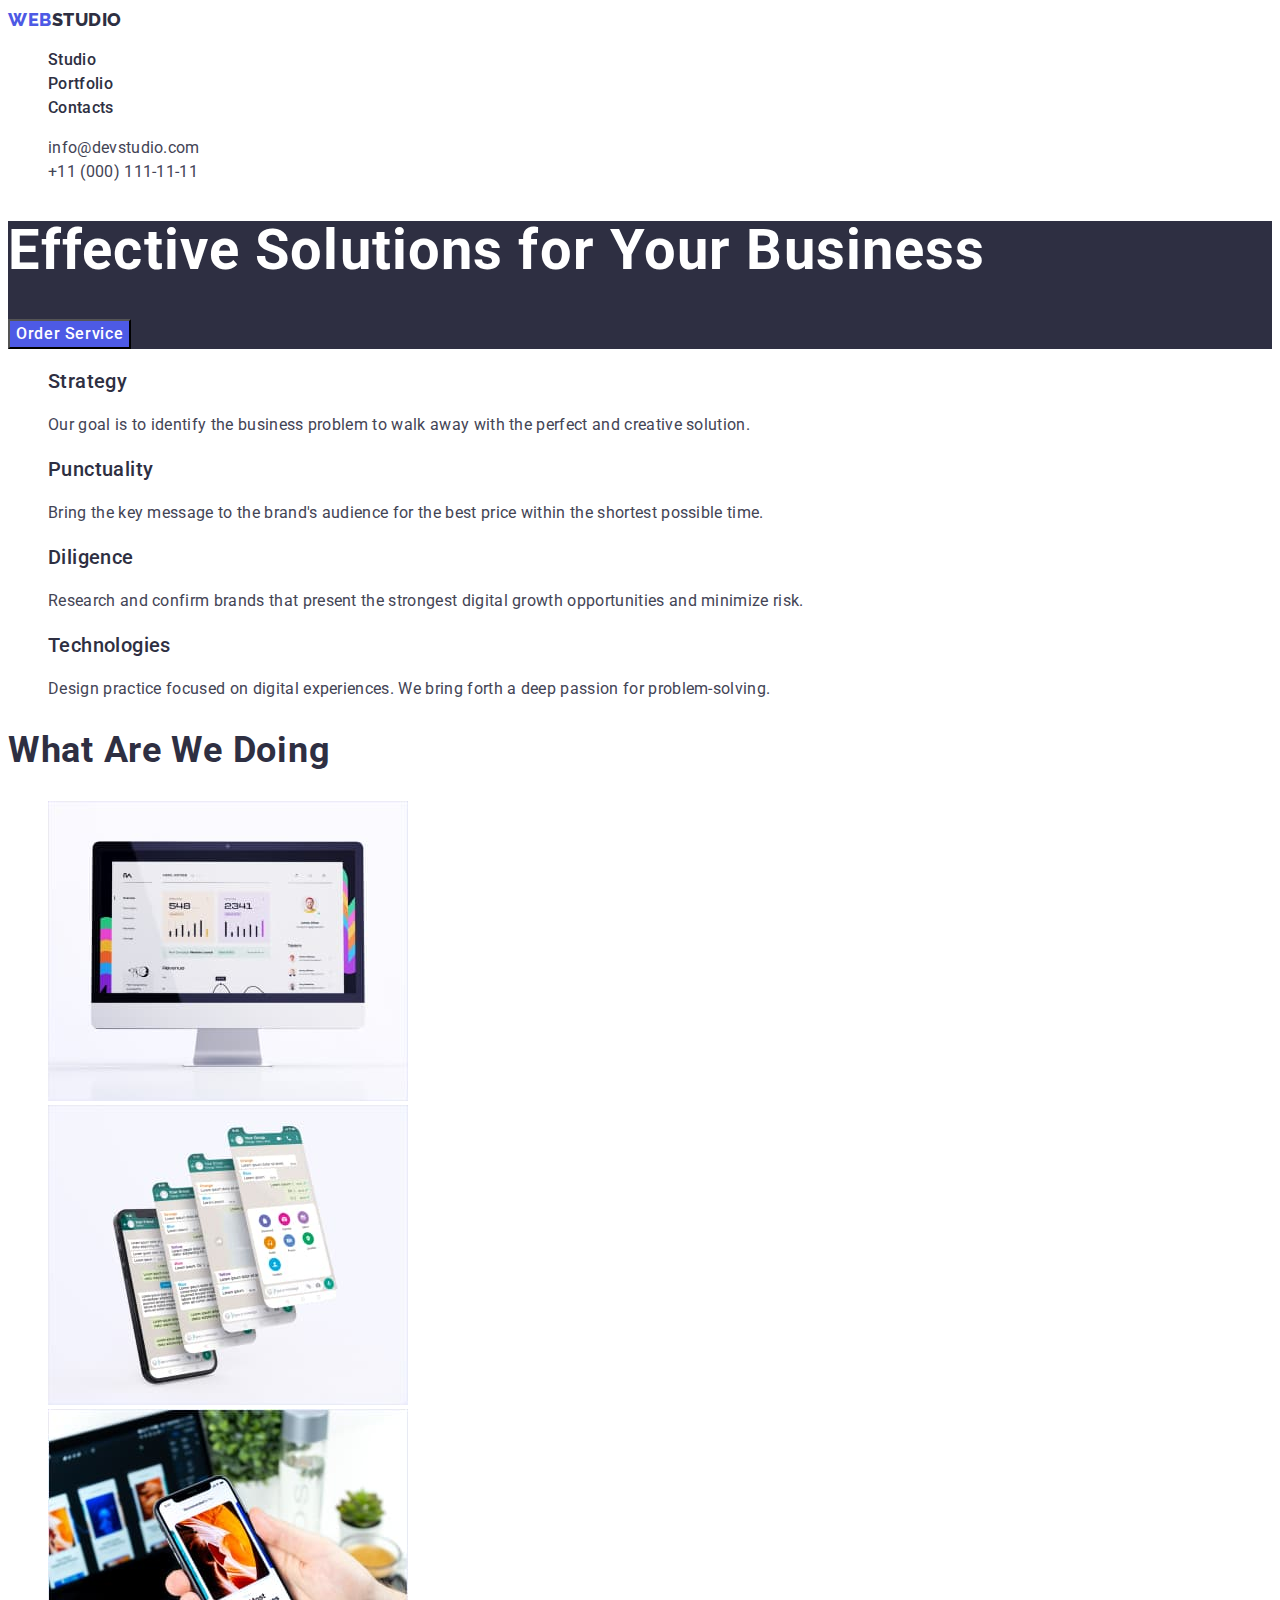
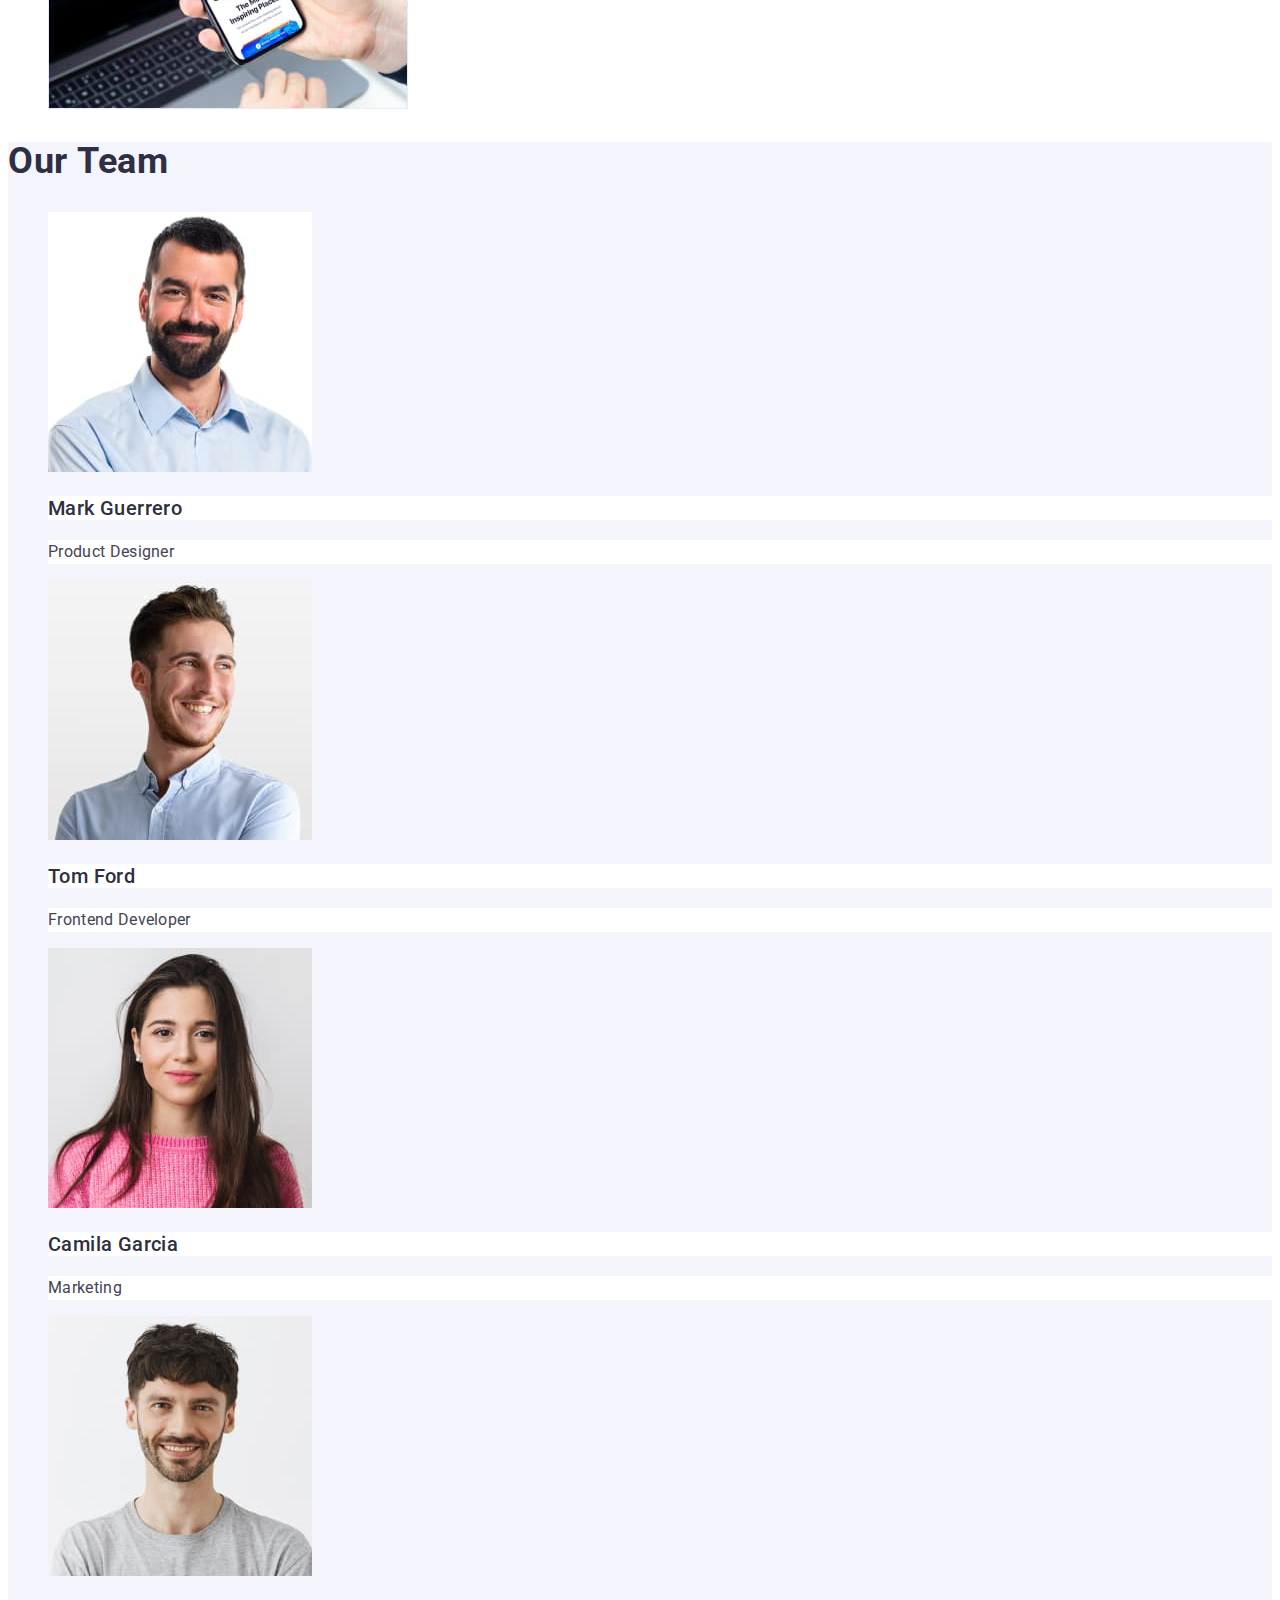
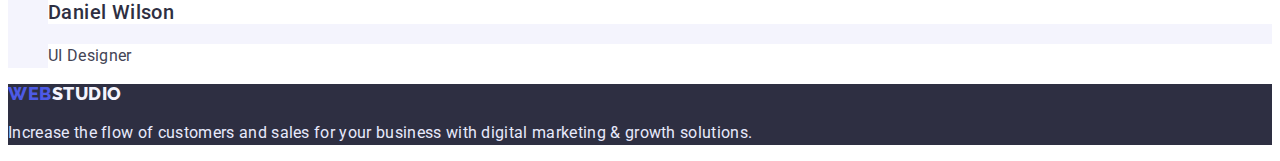
==== index.html @ d1af7e32 "copied-hw-02" ====
<!DOCTYPE html>
<html lang="en">
  <head>
    <meta charset="UTF-8" />
    <meta http-equiv="X-UA-Compatible" content="IE=edge" />
    <meta name="viewport" content="width=device-width, initial-scale=1.0" />
    <title>WebStudio</title>
    <link rel="preconnect" href="https://fonts.googleapis.com">
    <link rel="preconnect" href="https://fonts.gstatic.com" crossorigin>
    <link href="https://fonts.googleapis.com/css2?family=Raleway:wght@800&family=Roboto:wght@400;500;700;900&display=swap"
      rel="stylesheet">
    <link rel="stylesheet" href="./css/styles.css" />
  </head>
  <body>
    <header class="header">
      <nav class="header-navigation">
        <a href="./index.html" class="header-logo link"> 
          <span class="header-logo-first">Web</span>Studio
        </a>
        <ul class="header-list list">
          <li class="header-item "><a href="./index.html" class="header-link link">Studio</a></li>
          <li class="header-item "><a href="./portfolio.html" class="header-link link">Portfolio</a></li>
          <li class="header-item "><a href="" class="header-link link">Contacts</a></li>
        </ul>
      </nav>
      <address class="header-auth">
        <ul class="header-auth-list list">
          <li class="header-auth-item">
            <a href="mailto:info@devstudio.com" class="header-auth-mail link">info@devstudio.com</a>
          </li>
          <li>
            <a href="tel:+110001111111" class="header-auth-phone link">+11 (000) 111-11-11</a>
          </li>
        </ul>
      </address>
    </header>
    <main>
      <section class="hero">
        <h1 class="hero-title">Effective Solutions for Your Business</h1>
        <button type="button" class="hero-btn">Order Service</button>
      </section>
      <section class="benefits">
        <h2 class="benefits-title visually-hidden">Оur Features</h2>
        <ul class="benefits-list list">
          <li class="benefits-item">
            <h3 class="benefits-subtitle">Strategy</h3>
            <p class="benefits-text">
              Our goal is to identify the business problem to walk away with the
              perfect and creative solution.
            </p>
          </li>
          <li class="benefits-item">
            <h3 class="benefits-subtitle">Punctuality</h3>
            <p class="benefits-text">
              Bring the key message to the brand's audience for the best price
              within the shortest possible time.
            </p>
          </li>
          <li class="benefits-item">
            <h3 class="benefits-subtitle">Diligence</h3>
            <p class="benefits-text">
              Research and confirm brands that present the strongest digital
              growth opportunities and minimize risk.
            </p>
          </li>
          <li class="benefits-item">
            <h3 class="benefits-subtitle">Technologies</h3>
            <p class="benefits-text">
              Design practice focused on digital experiences. We bring forth a
              deep passion for problem-solving.
            </p>
          </li>
        </ul>
      </section>
      <section class="doings">
        <h2 class="doings-title">What are we doing</h2>
        <ul class="doings-list list">
          <li class="doings-item">
            <img
              src="./images/about_img1.jpg"
              alt="pc"
              width="360"
              height="300"
            />
          </li>
          <li class="doings-item">
            <img
              src="./images/about_img2.jpg"
              alt="phone and layers"
              width="360"
              height="300"
            />
          </li>
          <li class="doings-item">
            <img
              src="./images/about_img3.jpg"
              alt="phone in hand"
              width="360"
              height="300"
            />
          </li>
        </ul>
      </section>
      <section class="team">
        <h2 class="team-title">Our Team</h2>
        <ul class="team-list list">
          <li class="team-item">
            <img class="team-img" 
              src="./images/team_img1.jpg"
              alt="photo of a team member"
              width="264"
              height="260"
            />
            <h3 class="team-name">Mark Guerrero</h3>
            <p class="team-position">Product Designer</p>
          </li>
          <li class="team-item">
            <img class="team-img"
              src="./images/team_img2.jpg"
              alt="photo of a team member"
              width="264"
              height="260"
            />
            <h3 class="team-name">Tom Ford</h3>
            <p class="team-position">Frontend Developer</p>
          </li>
          <li class="team-item">
            <img class="team-img"
              src="./images/team_img3.jpg"
              alt="photo of a team member"
              width="264"
              height="260"
            />
            <h3 class="team-name">Camila Garcia</h3>
            <p class="team-position">Marketing</p>
          </li>
          <li class="team-item">
            <img class="team-img"
              src="./images/team_img4.jpg"
              alt="photo of a team member"
              width="264"
              height="260"
            />
            <h3 class="team-name">Daniel Wilson</h3>
            <p class="team-position">UI Designer</p>
          </li>
        </ul>
      </section>
    </main>
    <footer class="footer">
      <a href="./index.html" class="footer-logo link">
      <span class="footer-logo-first">Web</span>Studio
      </a>
      <p class="footer-text">
        Increase the flow of customers and sales for your business with digital
        marketing & growth solutions.
      </p>
    </footer>
  </body>
</html>
---- css/styles.css ----
body {
  font-family: "roboto", sans-serif;
  background-color: #ffffff;
}

:root {
  --main-text-color: #2e2f42;
  --second-text-color: #434455;
  --dominant-font-weight: 500;
}

.list {
  list-style: none;
}

.link {
  text-decoration: none;
}

.visually-hidden {
  position: absolute;
  white-space: nowrap;
  width: 1px;
  height: 1px;
  overflow: hidden;
  border: 0;
  padding: 0;
  clip: rect(0 0 0 0);
  clip-path: inset(50%);
  margin: -1px;
}

/*---------- HEADER ----------*/

.header {
}

.header-navigation {
}

.header-logo-first {
  font-family: "Raleway";
  font-weight: 800;
  font-size: 18px;
  line-height: 1.33;
  letter-spacing: 0.03em;
  text-transform: uppercase;
  color: #4d5ae5;
}

.header-logo {
  font-family: "Raleway";
  font-weight: 800;
  font-size: 18px;
  line-height: 1.33;
  letter-spacing: 0.03em;
  text-transform: uppercase;
  color: #2e2f42;
}

/* .header-list {}

.header-item {} */

.header-link {
  font-weight: var(--dominant-font-weight);
  line-height: 1.5;
  letter-spacing: 0.02em;
  color: var(--main-text-color);
}

.header-link:focus,
.header-link:hover {
  color: #404bbf;
}

/* .header-auth {}

.header-auth-list {} */

.header-auth-mail {
  font-style: normal;
  line-height: 1.5;
  letter-spacing: 0.02em;
  color: var(--second-text-color);
}

.header-auth-mail:hover,
.header-auth-mail:focus {
  color: #404bbf;
}

.header-auth-phone {
  font-style: normal;
  line-height: 1.5;
  letter-spacing: 0.02em;
  color: var(--second-text-color);
}

.header-auth-phone:hover,
.header-auth-phone:focus {
  color: #404bbf;
}

/*---------- HERO(STUDIO) ----------*/

.hero {
  background-color: #2e2f42;
}

.hero-title {
  font-size: 56px;
  line-height: 1.07;
  letter-spacing: 0.02em;
  color: #ffffff;
}

.hero-btn {
    font-family: 'Roboto';
    font-weight: var(--dominant-font-weight);
    font-size: 16px;
    line-height: 1.5;
    letter-spacing: 0.04em;
    cursor: pointer;
    color: #FFFFFF;
    background: #4D5AE5;
    
}

.hero-btn:focus,
.hero-btn:hover {
  background: #404BBF;
}

/*---------- BENEFITS(STUDIO) ----------*/

.benefits {
}

.benefits-title {
}

.benefits-list {
}

.benefits-item {
}

.benefits-subtitle {
  font-weight: var(--dominant-font-weight);
  font-size: 20px;
  line-height: 1.2;
  letter-spacing: 0.02em;
  color: var(--main-text-color);
}

.benefits-text {
  line-height: 1.5;
  letter-spacing: 0.02em;
  color: var(--second-text-color);
}

/*---------- DOINS(STUDIO) ----------*/

.doings {
}

.doings-title {
  font-size: 36px;
  line-height: 1.11;
  letter-spacing: 0.02em;
  text-transform: capitalize;
  color: var(--main-text-color);
}

/*---------- TEAM(STUDIO) ----------*/

.team {
  background-color: #f4f4fd;
}

.team-title {
  font-size: 36px;
  line-height: 1.11;
  letter-spacing: 0.02em;
  text-transform: capitalize;
  color: var(--main-text-color);
}

.team-list {
  /* background-color: #FFFFFF ; */
}

.team-item {
  /* background-color: #FFFFFF; */
}

.team-img {
}

.team-name {
  font-weight: var(--dominant-font-weight);
  font-size: 20px;
  line-height: 1.2;
  letter-spacing: 0.02em;
  background-color: #ffffff;
  color: var(--main-text-color);
}

.team-position {
  font-size: 16px;
  line-height: 1.5;
  letter-spacing: 0.02em;
  color: var(--second-text-color);
  background-color: #ffffff;
}

/*---------- FOOTER ----------*/

.footer {
  background-color: #2e2f42;
}

.footer-logo {
  font-family: "Raleway";
  font-style: normal;
  font-weight: 800;
  font-size: 18px;
  line-height: 1.16;
  letter-spacing: 0.03em;
  text-transform: uppercase;
  color: #f4f4fd;
}

.footer-logo-first {
  font-family: "Raleway";
  font-style: normal;
  font-weight: 800;
  font-size: 18px;
  line-height: 1.16;
  letter-spacing: 0.03em;
  text-transform: uppercase;
  color: #4d5ae5;
}

.footer-text {
  line-height: 1.5;
  letter-spacing: 0.02em;
  color: #e7e9fc;
}

/*---------- WORKS(PORTFOLIO) ----------*/

.works {
}

.works-title {
}

.works-heading {
}

.works-list {
}

.works-item {
}

.works-btn {
  font-family: inherit;
  font-weight: var(--dominant-font-weight);
  font-size: 16px;
  line-height: 1.5;
  letter-spacing: 0.04em;
  cursor: pointer;
  color: #4d5ae5;
  background: #F4F4FD
}

.works-btn:focus,
.works-btn:hover {
  color: #FFFFFF;
  background: #404BBF;
}

.works-subtitle {
}

.works-img-list {
}

.works-img-item {
}

.works-text {
  font-weight: var(--dominant-font-weight);
  font-size: 20px;
  line-height: 1.2;
  letter-spacing: 0.02em;
  color: var(--main-text-color);
}

.works-tagline {
  font-weight: 400;
  font-size: 16px;
  line-height: 1.5;
  letter-spacing: 0.02em;
  color: var(--second-text-color);
}
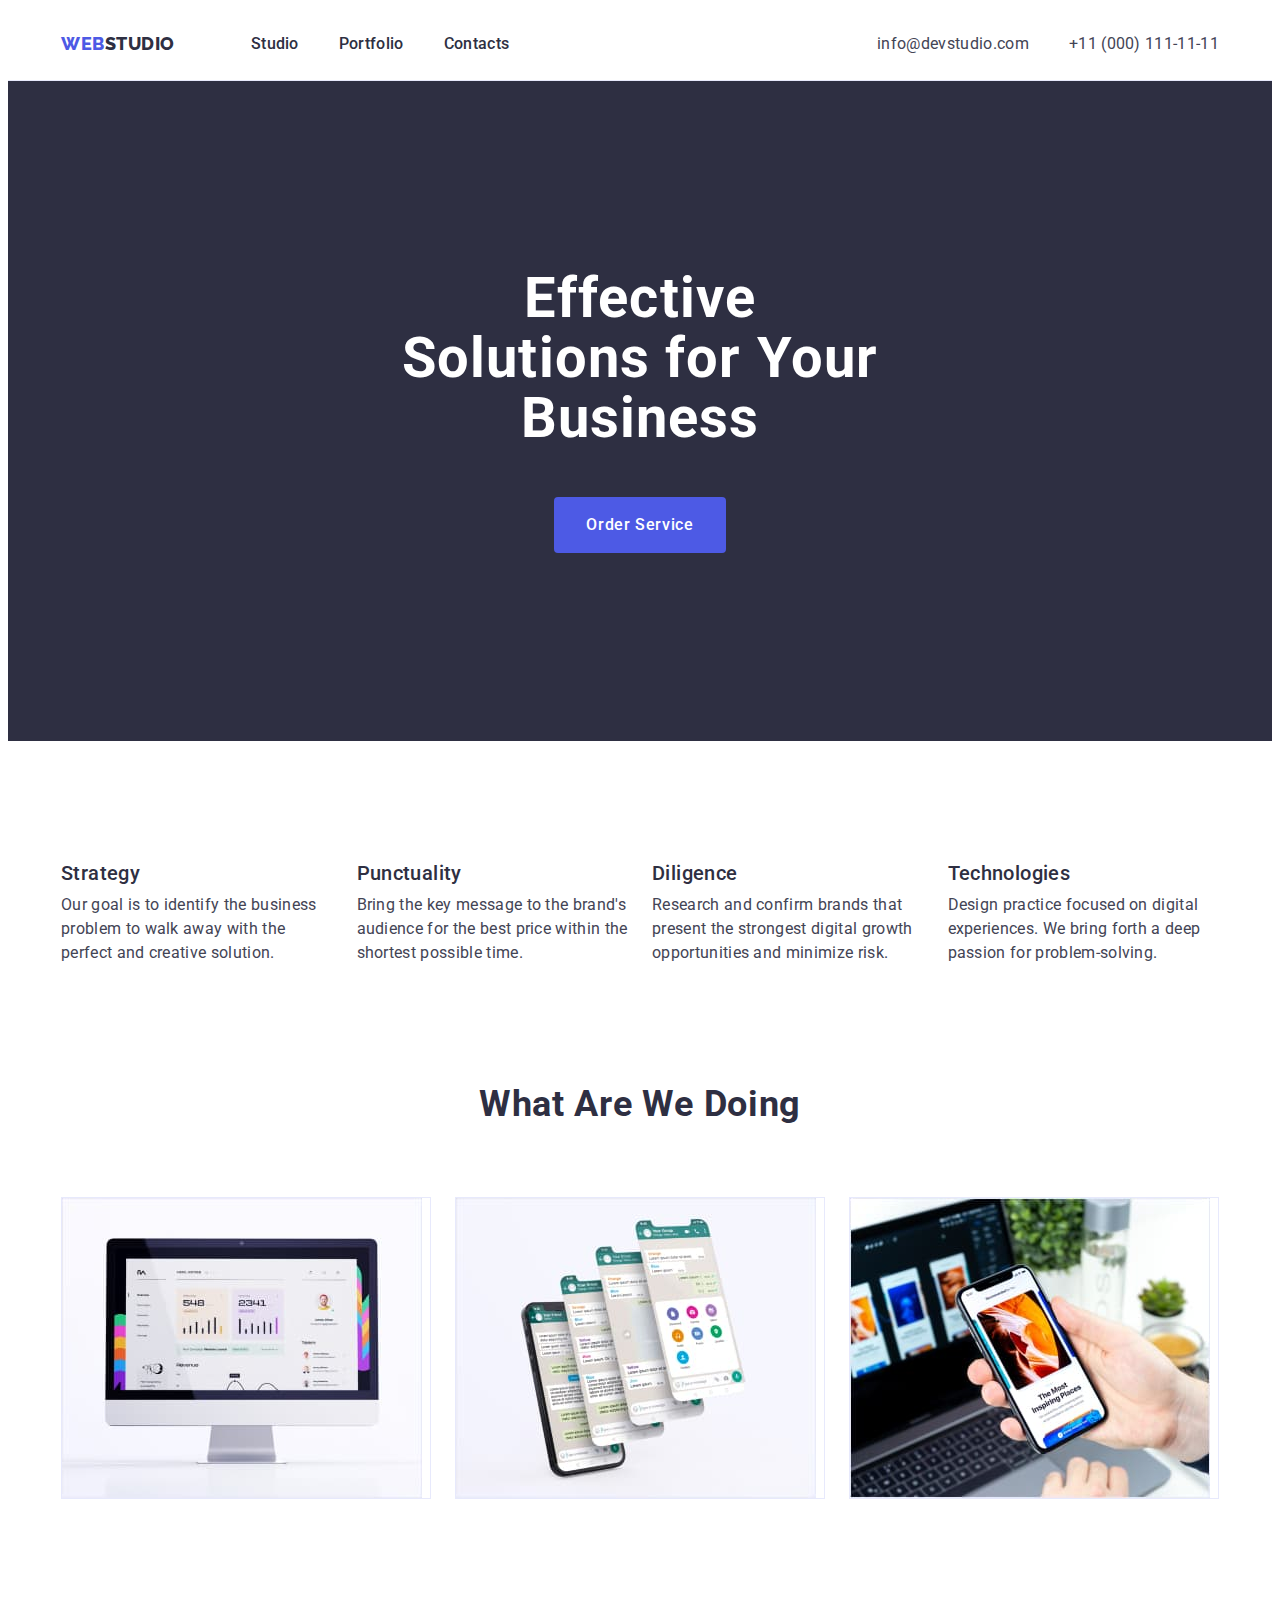
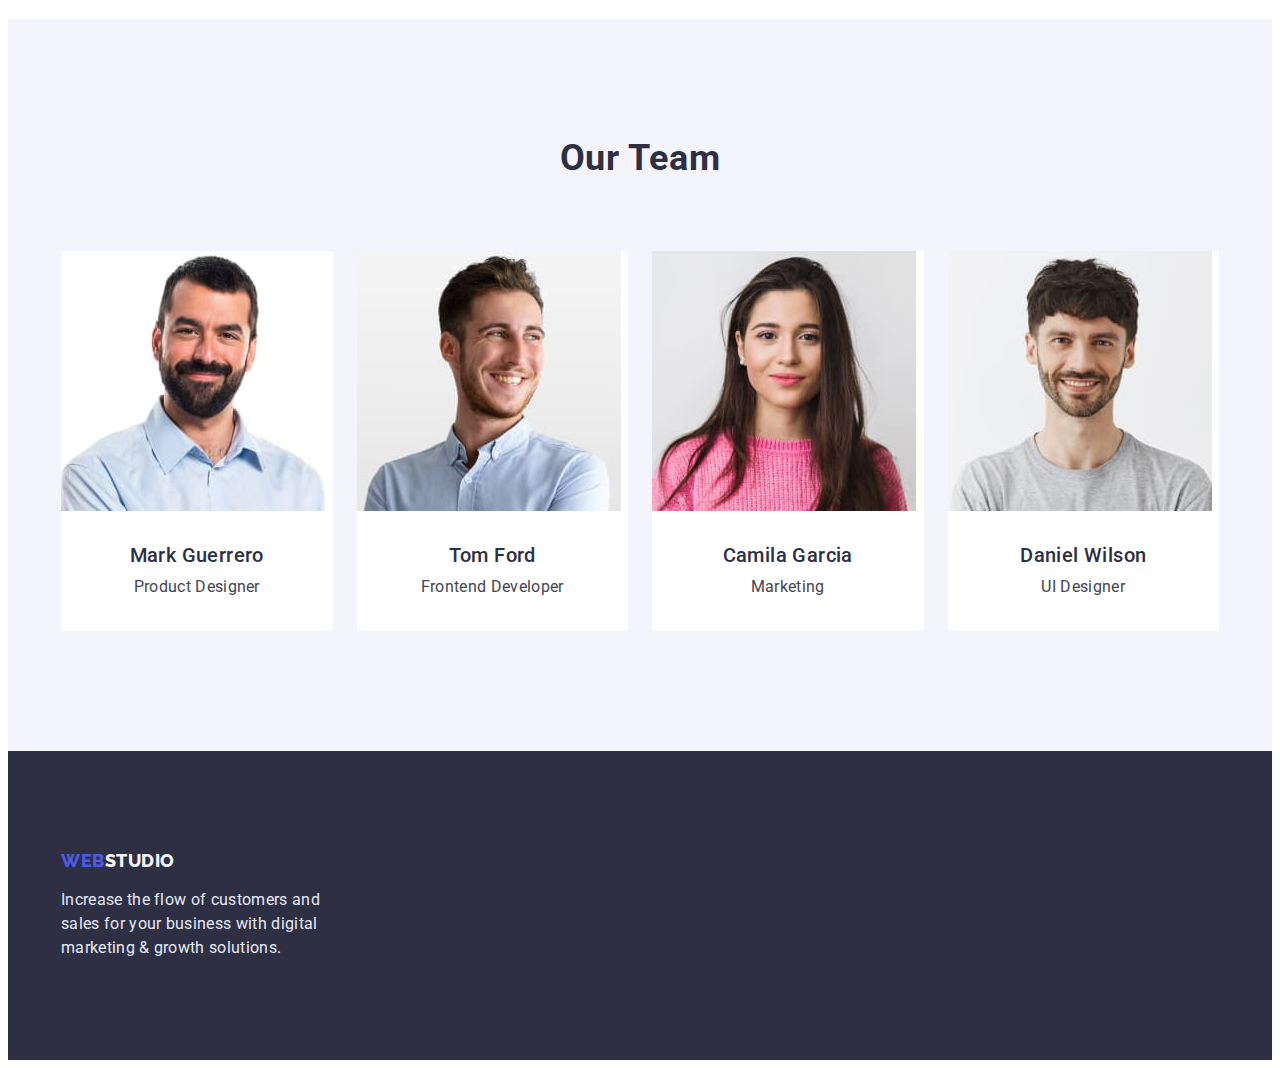
==== commit e994ca2f: "hw-03" ====
--- a/index.html
+++ b/index.html
@@ -9,152 +9,171 @@
     <link rel="preconnect" href="https://fonts.gstatic.com" crossorigin>
     <link href="https://fonts.googleapis.com/css2?family=Raleway:wght@800&family=Roboto:wght@400;500;700;900&display=swap"
       rel="stylesheet">
+    <link rel="stylesheet" href="https://cdnjs.cloudflare.com/ajax/libs/modern-normalize/1.1.0/modern-normalize.min.css"
+      integrity="sha512-wpPYUAdjBVSE4KJnH1VR1HeZfpl1ub8YT/NKx4PuQ5NmX2tKuGu6U/JRp5y+Y8XG2tV+wKQpNHVUX03MfMFn9Q=="
+      crossorigin="anonymous" referrerpolicy="no-referrer" />
     <link rel="stylesheet" href="./css/styles.css" />
   </head>
   <body>
     <header class="header">
-      <nav class="header-navigation">
-        <a href="./index.html" class="header-logo link"> 
-          <span class="header-logo-first">Web</span>Studio
-        </a>
-        <ul class="header-list list">
-          <li class="header-item "><a href="./index.html" class="header-link link">Studio</a></li>
-          <li class="header-item "><a href="./portfolio.html" class="header-link link">Portfolio</a></li>
-          <li class="header-item "><a href="" class="header-link link">Contacts</a></li>
-        </ul>
-      </nav>
-      <address class="header-auth">
-        <ul class="header-auth-list list">
-          <li class="header-auth-item">
-            <a href="mailto:info@devstudio.com" class="header-auth-mail link">info@devstudio.com</a>
-          </li>
-          <li>
-            <a href="tel:+110001111111" class="header-auth-phone link">+11 (000) 111-11-11</a>
-          </li>
-        </ul>
-      </address>
+      <div class="container header-container">
+        <nav class="header-navigation">
+          <a href="./index.html" class="header-logo link"> 
+            <span class="header-logo-first">Web</span>Studio
+          </a>
+          <ul class="header-list list">
+            <li class="header-item "><a href="./index.html" class="header-link link">Studio</a></li>
+            <li class="header-item "><a href="./portfolio.html" class="header-link link">Portfolio</a></li>
+            <li class="header-item "><a href="" class="header-link link">Contacts</a></li>
+          </ul>
+        </nav>
+        <address class="header-auth">
+          <ul class="header-auth-list list">
+            <li class="header-auth-item">
+              <a href="mailto:info@devstudio.com" class="header-auth-mail link">info@devstudio.com</a>
+            </li>
+            <li class="header-auth-item">
+              <a href="tel:+110001111111" class="header-auth-phone link">+11 (000) 111-11-11</a>
+            </li>
+          </ul>
+        </address>
+      </div>
     </header>
     <main>
       <section class="hero">
-        <h1 class="hero-title">Effective Solutions for Your Business</h1>
-        <button type="button" class="hero-btn">Order Service</button>
+          <div class="container hero-container">
+            <h1 class="hero-title">Effective Solutions for Your Business</h1>
+            <button type="button" class="hero-btn">Order Service</button>
+          </div>
       </section>
       <section class="benefits">
-        <h2 class="benefits-title visually-hidden">Оur Features</h2>
-        <ul class="benefits-list list">
-          <li class="benefits-item">
-            <h3 class="benefits-subtitle">Strategy</h3>
-            <p class="benefits-text">
-              Our goal is to identify the business problem to walk away with the
-              perfect and creative solution.
-            </p>
-          </li>
-          <li class="benefits-item">
-            <h3 class="benefits-subtitle">Punctuality</h3>
-            <p class="benefits-text">
-              Bring the key message to the brand's audience for the best price
-              within the shortest possible time.
-            </p>
-          </li>
-          <li class="benefits-item">
-            <h3 class="benefits-subtitle">Diligence</h3>
-            <p class="benefits-text">
-              Research and confirm brands that present the strongest digital
-              growth opportunities and minimize risk.
-            </p>
-          </li>
-          <li class="benefits-item">
-            <h3 class="benefits-subtitle">Technologies</h3>
-            <p class="benefits-text">
-              Design practice focused on digital experiences. We bring forth a
-              deep passion for problem-solving.
-            </p>
-          </li>
-        </ul>
+        <div class="container">
+          <h2 class="benefits-title visually-hidden">Оur Features</h2>
+          <ul class="benefits-list list">
+            <li class="benefits-item">
+              <h3 class="benefits-subtitle">Strategy</h3>
+              <p class="benefits-text">
+                Our goal is to identify the business problem to walk away with the
+                perfect and creative solution.
+              </p>
+            </li>
+            <li class="benefits-item">
+              <h3 class="benefits-subtitle">Punctuality</h3>
+              <p class="benefits-text">
+                Bring the key message to the brand's audience for the best price
+                within the shortest possible time.
+              </p>
+            </li>
+            <li class="benefits-item">
+              <h3 class="benefits-subtitle">Diligence</h3>
+              <p class="benefits-text">
+                Research and confirm brands that present the strongest digital
+                growth opportunities and minimize risk.
+              </p>
+            </li>
+            <li class="benefits-item">
+              <h3 class="benefits-subtitle">Technologies</h3>
+              <p class="benefits-text">
+                Design practice focused on digital experiences. We bring forth a
+                deep passion for problem-solving.
+              </p>
+            </li>
+          </ul>
+        </div>
       </section>
       <section class="doings">
-        <h2 class="doings-title">What are we doing</h2>
-        <ul class="doings-list list">
-          <li class="doings-item">
-            <img
-              src="./images/about_img1.jpg"
-              alt="pc"
-              width="360"
-              height="300"
-            />
-          </li>
-          <li class="doings-item">
-            <img
-              src="./images/about_img2.jpg"
-              alt="phone and layers"
-              width="360"
-              height="300"
-            />
-          </li>
-          <li class="doings-item">
-            <img
-              src="./images/about_img3.jpg"
-              alt="phone in hand"
-              width="360"
-              height="300"
-            />
-          </li>
-        </ul>
+        <div class="container">
+          <h2 class="doings-title">What are we doing</h2>
+          <ul class="doings-list list">
+            <li class="doings-item">
+              <img
+                src="./images/about_img1.jpg"
+                alt="pc"
+                width="360"
+                height="300"
+              />
+            </li>
+            <li class="doings-item">
+              <img
+                src="./images/about_img2.jpg"
+                alt="phone and layers"
+                width="360"
+                height="300"
+              />
+            </li>
+            <li class="doings-item">
+              <img
+                src="./images/about_img3.jpg"
+                alt="phone in hand"
+                width="360"
+                height="300"
+              />
+            </li>
+          </ul>
+        </div>
       </section>
       <section class="team">
-        <h2 class="team-title">Our Team</h2>
-        <ul class="team-list list">
-          <li class="team-item">
-            <img class="team-img" 
-              src="./images/team_img1.jpg"
-              alt="photo of a team member"
-              width="264"
-              height="260"
-            />
-            <h3 class="team-name">Mark Guerrero</h3>
-            <p class="team-position">Product Designer</p>
-          </li>
-          <li class="team-item">
-            <img class="team-img"
-              src="./images/team_img2.jpg"
-              alt="photo of a team member"
-              width="264"
-              height="260"
-            />
-            <h3 class="team-name">Tom Ford</h3>
-            <p class="team-position">Frontend Developer</p>
-          </li>
-          <li class="team-item">
-            <img class="team-img"
-              src="./images/team_img3.jpg"
-              alt="photo of a team member"
-              width="264"
-              height="260"
-            />
-            <h3 class="team-name">Camila Garcia</h3>
-            <p class="team-position">Marketing</p>
-          </li>
-          <li class="team-item">
-            <img class="team-img"
-              src="./images/team_img4.jpg"
-              alt="photo of a team member"
-              width="264"
-              height="260"
-            />
-            <h3 class="team-name">Daniel Wilson</h3>
-            <p class="team-position">UI Designer</p>
-          </li>
-        </ul>
+        <div class="container">
+          <h2 class="team-title">Our Team</h2>
+          <ul class="team-list list">
+            <li class="team-item">
+              <img class="team-img" 
+                src="./images/team_img1.jpg"
+                alt="photo of a team member"
+                
+              />
+              <div class="team-name-container">
+                <h3 class="team-name">Mark Guerrero</h3>
+                <p class="team-position">Product Designer</p>
+              </div>
+            </li>
+            <li class="team-item">
+              <img class="team-img"
+                src="./images/team_img2.jpg"
+                alt="photo of a team member"
+                
+              />
+              <div class="team-name-container">
+                <h3 class="team-name">Tom Ford</h3>
+                <p class="team-position">Frontend Developer</p>
+              </div>
+            </li>
+            <li class="team-item">
+              <img class="team-img"
+                src="./images/team_img3.jpg"
+                alt="photo of a team member"
+                
+              />
+              <div class="team-name-container">
+                <h3 class="team-name">Camila Garcia</h3>
+                <p class="team-position">Marketing</p>
+              </div>
+            </li>
+            <li class="team-item">
+              <img class="team-img"
+                src="./images/team_img4.jpg"
+                alt="photo of a team member"
+                
+              />
+              <div class="team-name-container">
+                <h3 class="team-name">Daniel Wilson</h3>
+                <p class="team-position">UI Designer</p>
+              </div>
+            </li>
+          </ul>
+        </div>
       </section>
     </main>
     <footer class="footer">
-      <a href="./index.html" class="footer-logo link">
-      <span class="footer-logo-first">Web</span>Studio
-      </a>
-      <p class="footer-text">
-        Increase the flow of customers and sales for your business with digital
-        marketing & growth solutions.
-      </p>
+      <div class="container footer-container">
+        <a href="./index.html" class="footer-logo link">
+        <span class="footer-logo-first">Web</span>Studio
+        </a>
+        <p class="footer-text">
+          Increase the flow of customers and sales for your business with digital
+          marketing & growth solutions.
+        </p>
+      </div>
     </footer>
   </body>
 </html>
--- a/css/styles.css
+++ b/css/styles.css
@@ -1,6 +1,21 @@
 body {
   font-family: "roboto", sans-serif;
   background-color: #ffffff;
+}
+
+h1, h2, h3, h4, h5, h6, p {
+  margin: 0;
+}
+
+ul {
+  margin: 0;
+  padding-left: 0;
+}
+
+img {
+  display: block;
+  max-width: 100%;
+  height: auto;
 }
 
 :root {
@@ -15,6 +30,15 @@
 
 .link {
   text-decoration: none;
+}
+
+.container {
+  width: 1158px;
+  padding-left: 15px;
+  padding-right: 15px;
+  margin-left: auto;
+  margin-right: auto;
+  outline: 2px;
 }
 
 .visually-hidden {
@@ -33,9 +57,16 @@
 /*---------- HEADER ----------*/
 
 .header {
+  border-bottom: 1px solid #E7E9FC;
+}
+
+.header-container{
+  display: flex;
 }
 
 .header-navigation {
+  display: flex;
+  align-items: center;
 }
 
 .header-logo-first {
@@ -46,6 +77,8 @@
   letter-spacing: 0.03em;
   text-transform: uppercase;
   color: #4d5ae5;
+  padding-top: 24px;
+  padding-bottom: 24px;
 }
 
 .header-logo {
@@ -56,17 +89,25 @@
   letter-spacing: 0.03em;
   text-transform: uppercase;
   color: #2e2f42;
-}
-
-/* .header-list {}
-
-.header-item {} */
+  padding-top: 24px;
+  padding-bottom: 24px;
+  margin-right: 76px;
+}
+
+.header-list {
+  display: flex;
+  gap: 40px;
+}
+
+/* .header-item {}  */
 
 .header-link {
   font-weight: var(--dominant-font-weight);
   line-height: 1.5;
   letter-spacing: 0.02em;
   color: var(--main-text-color);
+  padding-top: 24px;
+  padding-bottom: 24px;
 }
 
 .header-link:focus,
@@ -74,9 +115,19 @@
   color: #404bbf;
 }
 
-/* .header-auth {}
-
-.header-auth-list {} */
+.header-auth {
+  margin-left: auto;
+}
+
+.header-auth-list {
+  display: flex;
+  gap: 40px;
+}
+
+.header-auth-item {
+  padding-top: 24px;
+  padding-bottom: 24px;
+}
 
 .header-auth-mail {
   font-style: normal;
@@ -107,13 +158,23 @@
 .hero {
   background-color: #2e2f42;
 }
+  
+.hero-container {
+  padding-top: 188px;
+  padding-bottom: 188px;
+}
 
 .hero-title {
   font-size: 56px;
   line-height: 1.07;
   letter-spacing: 0.02em;
   color: #ffffff;
-}
+  padding-bottom: 48px;
+  max-width: 494px;
+  margin: 0 auto ;
+  text-align: center;
+}
+
 
 .hero-btn {
     font-family: 'Roboto';
@@ -124,8 +185,14 @@
     cursor: pointer;
     color: #FFFFFF;
     background: #4D5AE5;
-    
-}
+    border: 0;
+    border-radius: 4px;
+    padding: 16px 32px 16px 32px;
+    min-width: 169px;
+    display: block;
+    margin: 0 auto;
+  }
+
 
 .hero-btn:focus,
 .hero-btn:hover {
@@ -135,15 +202,20 @@
 /*---------- BENEFITS(STUDIO) ----------*/
 
 .benefits {
+  padding-top: 120px;
+  padding-bottom: 120px;
 }
 
 .benefits-title {
 }
 
 .benefits-list {
+  display: flex;
+  gap: 24px;
 }
 
 .benefits-item {
+  width: calc((100% - 24px) / 4);
 }
 
 .benefits-subtitle {
@@ -152,6 +224,8 @@
   line-height: 1.2;
   letter-spacing: 0.02em;
   color: var(--main-text-color);
+  margin-bottom: 8px;
+  width: calc((100% - 24px) / 4);
 }
 
 .benefits-text {
@@ -160,10 +234,12 @@
   color: var(--second-text-color);
 }
 
-/*---------- DOINS(STUDIO) ----------*/
+/*---------- DOINGS(STUDIO) ----------*/
 
 .doings {
-}
+  padding-bottom: 120px;
+}
+
 
 .doings-title {
   font-size: 36px;
@@ -171,12 +247,27 @@
   letter-spacing: 0.02em;
   text-transform: capitalize;
   color: var(--main-text-color);
+  padding-bottom: 72px;
+  text-align: center;
+}
+
+.doings-list {
+  display: flex;
+  gap: 24px;
+  flex-shrink: 0;
+}
+
+.doings-item {
+  border: 1px solid #E7E9FC;
+  width: calc((100% - 48px) / 3);
 }
 
 /*---------- TEAM(STUDIO) ----------*/
 
 .team {
   background-color: #f4f4fd;
+  padding-top: 120px;
+  padding-bottom: 120px;
 }
 
 .team-title {
@@ -185,17 +276,28 @@
   letter-spacing: 0.02em;
   text-transform: capitalize;
   color: var(--main-text-color);
+  margin-bottom: 72px;
+  text-align: center;
 }
 
 .team-list {
-  /* background-color: #FFFFFF ; */
+  display: flex;
+  gap: 24px;
+  flex-shrink: 0;
 }
 
 .team-item {
-  /* background-color: #FFFFFF; */
+  background-color: #FFFFFF;
+  width: calc((100% - 72px) / 4);
+  border-radius: 0px 0px 4px 4px;
 }
 
 .team-img {
+  
+}
+
+.team-name-container {
+  padding: 32px 16px;
 }
 
 .team-name {
@@ -205,6 +307,8 @@
   letter-spacing: 0.02em;
   background-color: #ffffff;
   color: var(--main-text-color);
+  text-align: center;
+  margin-bottom: 8px;
 }
 
 .team-position {
@@ -213,12 +317,18 @@
   letter-spacing: 0.02em;
   color: var(--second-text-color);
   background-color: #ffffff;
+  text-align: center;
 }
 
 /*---------- FOOTER ----------*/
 
 .footer {
   background-color: #2e2f42;
+}
+
+.footer-container {
+  padding-top: 100px;
+  padding-bottom: 100px;
 }
 
 .footer-logo {
@@ -244,14 +354,18 @@
 }
 
 .footer-text {
+  max-width: 264px;
   line-height: 1.5;
   letter-spacing: 0.02em;
   color: #e7e9fc;
+  padding-top: 16px;
+  
 }
 
 /*---------- WORKS(PORTFOLIO) ----------*/
 
 .works {
+  margin-bottom: 120px;
 }
 
 .works-title {
@@ -261,6 +375,11 @@
 }
 
 .works-list {
+  display: flex;
+  justify-content: center;
+  gap: 24px;
+  padding-top: 96px;
+  padding-bottom: 72px;
 }
 
 .works-item {
@@ -274,7 +393,9 @@
   letter-spacing: 0.04em;
   cursor: pointer;
   color: #4d5ae5;
-  background: #F4F4FD
+  background: #F4F4FD;
+  border: 1px solid #E7E9FC;
+  border-radius: 4px;
 }
 
 .works-btn:focus,
@@ -286,10 +407,33 @@
 .works-subtitle {
 }
 
+.works-container {
+      width: 1158px;
+      padding-left: 15px;
+      padding-right: 15px;
+      margin-left: auto;
+      margin-right: auto;
+      outline: 2px ;
+    }
+
 .works-img-list {
+  display: flex;
+  flex-wrap: wrap;
+  column-gap: 24px;
+  row-gap: 48px;
+  justify-content: center;
 }
 
 .works-img-item {
+  width: calc((100% - 48px) / 3);
+}
+
+.cards-container {
+  max-width: 360px;
+  padding-top: 32px;
+  padding-bottom: 32px;
+  border: 1px solid #E7E9FC;
+  border-top: transparent; 
 }
 
 .works-text {
@@ -298,6 +442,8 @@
   line-height: 1.2;
   letter-spacing: 0.02em;
   color: var(--main-text-color);
+  padding-left: 16px;
+  
 }
 
 .works-tagline {
@@ -306,4 +452,5 @@
   line-height: 1.5;
   letter-spacing: 0.02em;
   color: var(--second-text-color);
-}
+  padding-left: 16px;
+}
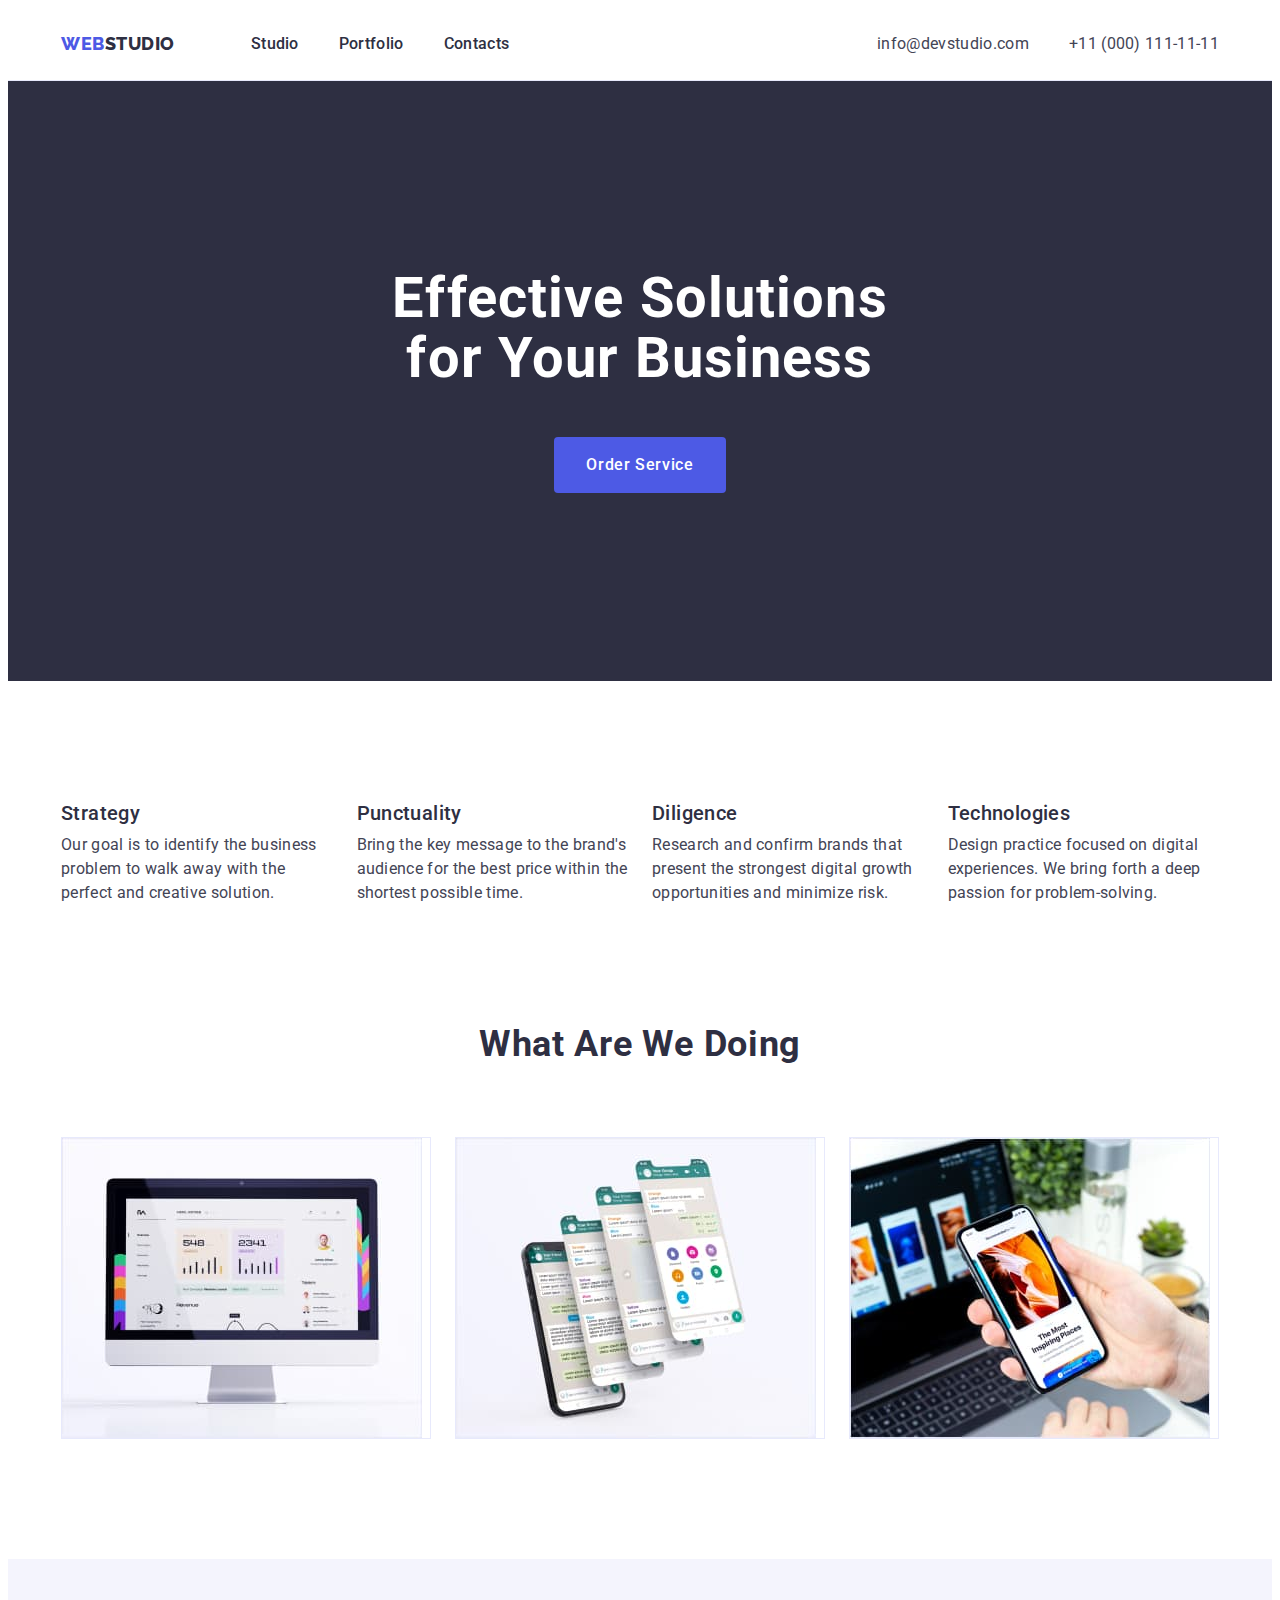
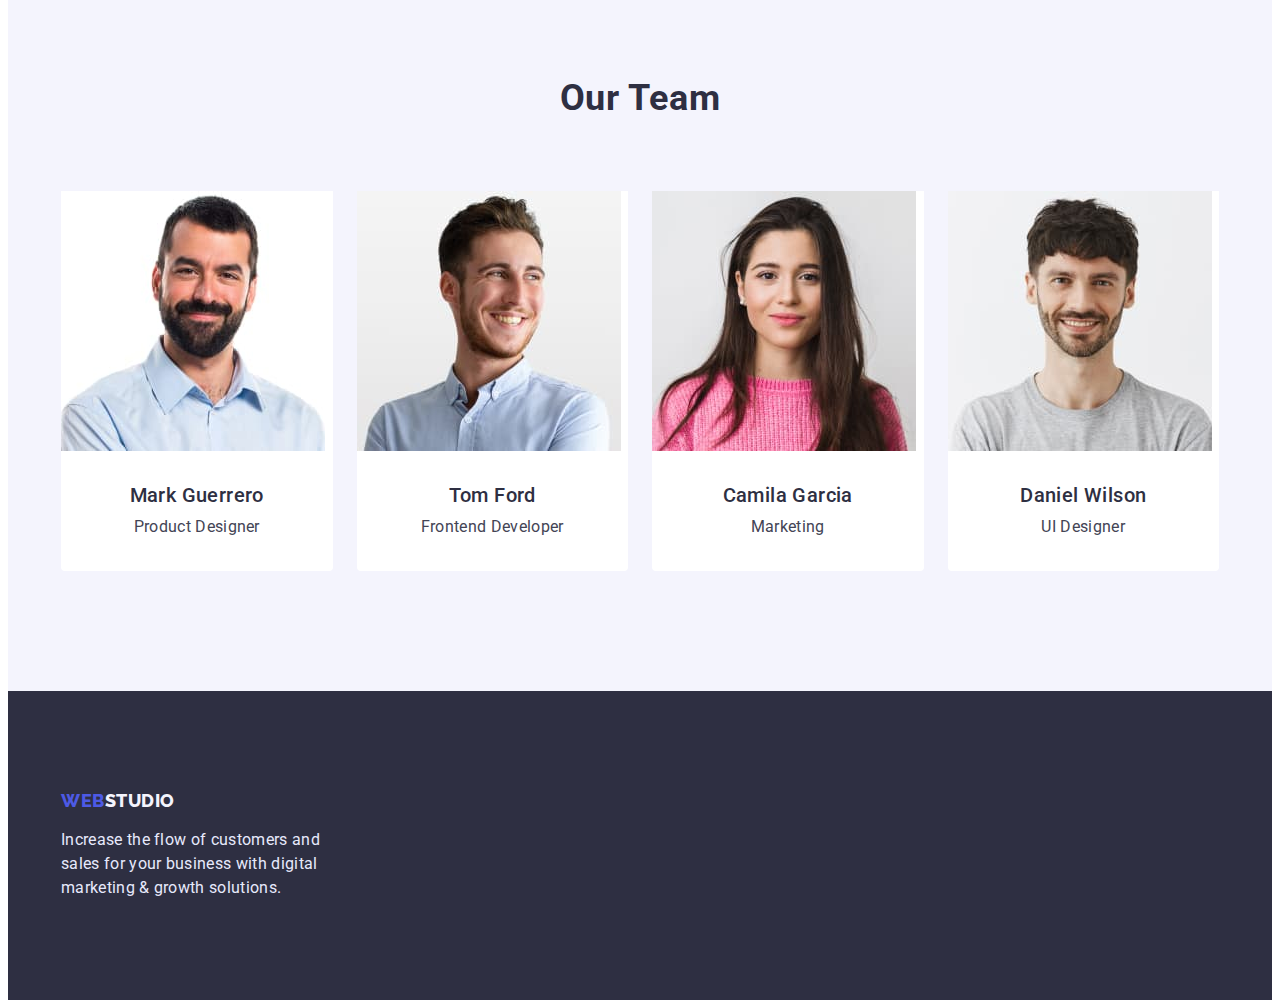
==== commit e1340da1: "hw-edits" ====
--- a/index.html
+++ b/index.html
@@ -5,35 +5,51 @@
     <meta http-equiv="X-UA-Compatible" content="IE=edge" />
     <meta name="viewport" content="width=device-width, initial-scale=1.0" />
     <title>WebStudio</title>
-    <link rel="preconnect" href="https://fonts.googleapis.com">
-    <link rel="preconnect" href="https://fonts.gstatic.com" crossorigin>
-    <link href="https://fonts.googleapis.com/css2?family=Raleway:wght@800&family=Roboto:wght@400;500;700;900&display=swap"
-      rel="stylesheet">
-    <link rel="stylesheet" href="https://cdnjs.cloudflare.com/ajax/libs/modern-normalize/1.1.0/modern-normalize.min.css"
+    <link rel="preconnect" href="https://fonts.googleapis.com" />
+    <link rel="preconnect" href="https://fonts.gstatic.com" crossorigin />
+    <link
+      href="https://fonts.googleapis.com/css2?family=Raleway:wght@800&family=Roboto:wght@400;500;700;900&display=swap"
+      rel="stylesheet"
+    />
+    <link
+      rel="stylesheet"
+      href="https://cdnjs.cloudflare.com/ajax/libs/modern-normalize/1.1.0/modern-normalize.min.css"
       integrity="sha512-wpPYUAdjBVSE4KJnH1VR1HeZfpl1ub8YT/NKx4PuQ5NmX2tKuGu6U/JRp5y+Y8XG2tV+wKQpNHVUX03MfMFn9Q=="
-      crossorigin="anonymous" referrerpolicy="no-referrer" />
+      crossorigin="anonymous"
+      referrerpolicy="no-referrer"
+    />
     <link rel="stylesheet" href="./css/styles.css" />
   </head>
   <body>
     <header class="header">
       <div class="container header-container">
         <nav class="header-navigation">
-          <a href="./index.html" class="header-logo link"> 
+          <a href="./index.html" class="header-logo link">
             <span class="header-logo-first">Web</span>Studio
           </a>
           <ul class="header-list list">
-            <li class="header-item "><a href="./index.html" class="header-link link">Studio</a></li>
-            <li class="header-item "><a href="./portfolio.html" class="header-link link">Portfolio</a></li>
-            <li class="header-item "><a href="" class="header-link link">Contacts</a></li>
+            <li class="header-item">
+              <a href="./index.html" class="header-link link">Studio</a>
+            </li>
+            <li class="header-item">
+              <a href="./portfolio.html" class="header-link link">Portfolio</a>
+            </li>
+            <li class="header-item">
+              <a href="" class="header-link link">Contacts</a>
+            </li>
           </ul>
         </nav>
         <address class="header-auth">
           <ul class="header-auth-list list">
             <li class="header-auth-item">
-              <a href="mailto:info@devstudio.com" class="header-auth-mail link">info@devstudio.com</a>
+              <a href="mailto:info@devstudio.com" class="header-auth-mail link"
+                >info@devstudio.com</a
+              >
             </li>
             <li class="header-auth-item">
-              <a href="tel:+110001111111" class="header-auth-phone link">+11 (000) 111-11-11</a>
+              <a href="tel:+110001111111" class="header-auth-phone link"
+                >+11 (000) 111-11-11</a
+              >
             </li>
           </ul>
         </address>
@@ -41,10 +57,10 @@
     </header>
     <main>
       <section class="hero">
-          <div class="container hero-container">
-            <h1 class="hero-title">Effective Solutions for Your Business</h1>
-            <button type="button" class="hero-btn">Order Service</button>
-          </div>
+        <div class="container hero-container">
+          <h1 class="hero-title">Effective Solutions for Your Business</h1>
+          <button type="button" class="hero-btn">Order Service</button>
+        </div>
       </section>
       <section class="benefits">
         <div class="container">
@@ -53,8 +69,8 @@
             <li class="benefits-item">
               <h3 class="benefits-subtitle">Strategy</h3>
               <p class="benefits-text">
-                Our goal is to identify the business problem to walk away with the
-                perfect and creative solution.
+                Our goal is to identify the business problem to walk away with
+                the perfect and creative solution.
               </p>
             </li>
             <li class="benefits-item">
@@ -117,10 +133,10 @@
           <h2 class="team-title">Our Team</h2>
           <ul class="team-list list">
             <li class="team-item">
-              <img class="team-img" 
+              <img
+                class="team-img"
                 src="./images/team_img1.jpg"
                 alt="photo of a team member"
-                
               />
               <div class="team-name-container">
                 <h3 class="team-name">Mark Guerrero</h3>
@@ -128,10 +144,10 @@
               </div>
             </li>
             <li class="team-item">
-              <img class="team-img"
+              <img
+                class="team-img"
                 src="./images/team_img2.jpg"
                 alt="photo of a team member"
-                
               />
               <div class="team-name-container">
                 <h3 class="team-name">Tom Ford</h3>
@@ -139,10 +155,10 @@
               </div>
             </li>
             <li class="team-item">
-              <img class="team-img"
+              <img
+                class="team-img"
                 src="./images/team_img3.jpg"
                 alt="photo of a team member"
-                
               />
               <div class="team-name-container">
                 <h3 class="team-name">Camila Garcia</h3>
@@ -150,10 +166,10 @@
               </div>
             </li>
             <li class="team-item">
-              <img class="team-img"
+              <img
+                class="team-img"
                 src="./images/team_img4.jpg"
                 alt="photo of a team member"
-                
               />
               <div class="team-name-container">
                 <h3 class="team-name">Daniel Wilson</h3>
@@ -167,11 +183,11 @@
     <footer class="footer">
       <div class="container footer-container">
         <a href="./index.html" class="footer-logo link">
-        <span class="footer-logo-first">Web</span>Studio
+          <span class="footer-logo-first">Web</span>Studio
         </a>
         <p class="footer-text">
-          Increase the flow of customers and sales for your business with digital
-          marketing & growth solutions.
+          Increase the flow of customers and sales for your business with
+          digital marketing & growth solutions.
         </p>
       </div>
     </footer>
--- a/css/styles.css
+++ b/css/styles.css
@@ -3,7 +3,13 @@
   background-color: #ffffff;
 }
 
-h1, h2, h3, h4, h5, h6, p {
+h1,
+h2,
+h3,
+h4,
+h5,
+h6,
+p {
   margin: 0;
 }
 
@@ -57,10 +63,10 @@
 /*---------- HEADER ----------*/
 
 .header {
-  border-bottom: 1px solid #E7E9FC;
-}
-
-.header-container{
+  border-bottom: 1px solid #e7e9fc;
+}
+
+.header-container {
   display: flex;
 }
 
@@ -108,6 +114,7 @@
   color: var(--main-text-color);
   padding-top: 24px;
   padding-bottom: 24px;
+  display: block;
 }
 
 .header-link:focus,
@@ -125,15 +132,16 @@
 }
 
 .header-auth-item {
+}
+
+.header-auth-mail {
+  font-style: normal;
+  line-height: 1.5;
+  letter-spacing: 0.02em;
+  color: var(--second-text-color);
   padding-top: 24px;
   padding-bottom: 24px;
-}
-
-.header-auth-mail {
-  font-style: normal;
-  line-height: 1.5;
-  letter-spacing: 0.02em;
-  color: var(--second-text-color);
+  display: block;
 }
 
 .header-auth-mail:hover,
@@ -146,6 +154,9 @@
   line-height: 1.5;
   letter-spacing: 0.02em;
   color: var(--second-text-color);
+  padding-top: 24px;
+  padding-bottom: 24px;
+  display: block;
 }
 
 .header-auth-phone:hover,
@@ -157,11 +168,11 @@
 
 .hero {
   background-color: #2e2f42;
-}
-  
-.hero-container {
   padding-top: 188px;
   padding-bottom: 188px;
+}
+
+.hero-container {
 }
 
 .hero-title {
@@ -169,34 +180,32 @@
   line-height: 1.07;
   letter-spacing: 0.02em;
   color: #ffffff;
-  padding-bottom: 48px;
-  max-width: 494px;
-  margin: 0 auto ;
+  max-width: 496px;
+  margin: 0 auto;
   text-align: center;
-}
-
+  margin-bottom: 48px;
+}
 
 .hero-btn {
-    font-family: 'Roboto';
-    font-weight: var(--dominant-font-weight);
-    font-size: 16px;
-    line-height: 1.5;
-    letter-spacing: 0.04em;
-    cursor: pointer;
-    color: #FFFFFF;
-    background: #4D5AE5;
-    border: 0;
-    border-radius: 4px;
-    padding: 16px 32px 16px 32px;
-    min-width: 169px;
-    display: block;
-    margin: 0 auto;
-  }
-
+  font-family: "Roboto";
+  font-weight: var(--dominant-font-weight);
+  font-size: 16px;
+  line-height: 1.5;
+  letter-spacing: 0.04em;
+  cursor: pointer;
+  color: #ffffff;
+  background: #4d5ae5;
+  border: 0;
+  border-radius: 4px;
+  padding: 16px 32px 16px 32px;
+  min-width: 169px;
+  display: block;
+  margin: 0 auto;
+}
 
 .hero-btn:focus,
 .hero-btn:hover {
-  background: #404BBF;
+  background: #404bbf;
 }
 
 /*---------- BENEFITS(STUDIO) ----------*/
@@ -215,7 +224,7 @@
 }
 
 .benefits-item {
-  width: calc((100% - 24px) / 4);
+  width: calc((100% - 72px) / 4);
 }
 
 .benefits-subtitle {
@@ -225,7 +234,6 @@
   letter-spacing: 0.02em;
   color: var(--main-text-color);
   margin-bottom: 8px;
-  width: calc((100% - 24px) / 4);
 }
 
 .benefits-text {
@@ -239,7 +247,6 @@
 .doings {
   padding-bottom: 120px;
 }
-
 
 .doings-title {
   font-size: 36px;
@@ -247,7 +254,7 @@
   letter-spacing: 0.02em;
   text-transform: capitalize;
   color: var(--main-text-color);
-  padding-bottom: 72px;
+  margin-bottom: 72px;
   text-align: center;
 }
 
@@ -258,7 +265,7 @@
 }
 
 .doings-item {
-  border: 1px solid #E7E9FC;
+  border: 1px solid #e7e9fc;
   width: calc((100% - 48px) / 3);
 }
 
@@ -287,13 +294,12 @@
 }
 
 .team-item {
-  background-color: #FFFFFF;
+  background-color: #ffffff;
   width: calc((100% - 72px) / 4);
   border-radius: 0px 0px 4px 4px;
 }
 
 .team-img {
-  
 }
 
 .team-name-container {
@@ -324,11 +330,11 @@
 
 .footer {
   background-color: #2e2f42;
-}
-
-.footer-container {
   padding-top: 100px;
   padding-bottom: 100px;
+}
+
+.footer-container {
 }
 
 .footer-logo {
@@ -340,6 +346,8 @@
   letter-spacing: 0.03em;
   text-transform: uppercase;
   color: #f4f4fd;
+  margin-bottom: 16px;
+  display: block;
 }
 
 .footer-logo-first {
@@ -358,14 +366,13 @@
   line-height: 1.5;
   letter-spacing: 0.02em;
   color: #e7e9fc;
-  padding-top: 16px;
-  
 }
 
 /*---------- WORKS(PORTFOLIO) ----------*/
 
 .works {
-  margin-bottom: 120px;
+  padding-top: 96px;
+  padding-bottom: 120px;
 }
 
 .works-title {
@@ -378,8 +385,7 @@
   display: flex;
   justify-content: center;
   gap: 24px;
-  padding-top: 96px;
-  padding-bottom: 72px;
+  margin-bottom: 72px;
 }
 
 .works-item {
@@ -393,28 +399,20 @@
   letter-spacing: 0.04em;
   cursor: pointer;
   color: #4d5ae5;
-  background: #F4F4FD;
-  border: 1px solid #E7E9FC;
+  background: #f4f4fd;
+  border: 1px solid #e7e9fc;
   border-radius: 4px;
+  padding: 12px 24px;
 }
 
 .works-btn:focus,
 .works-btn:hover {
-  color: #FFFFFF;
-  background: #404BBF;
+  color: #ffffff;
+  background: #404bbf;
 }
 
 .works-subtitle {
 }
-
-.works-container {
-      width: 1158px;
-      padding-left: 15px;
-      padding-right: 15px;
-      margin-left: auto;
-      margin-right: auto;
-      outline: 2px ;
-    }
 
 .works-img-list {
   display: flex;
@@ -428,12 +426,11 @@
   width: calc((100% - 48px) / 3);
 }
 
-.cards-container {
+.works-card-container {
   max-width: 360px;
-  padding-top: 32px;
-  padding-bottom: 32px;
-  border: 1px solid #E7E9FC;
-  border-top: transparent; 
+  padding: 32px 16px;
+  border: 1px solid #e7e9fc;
+  border-top: transparent;
 }
 
 .works-text {
@@ -442,8 +439,7 @@
   line-height: 1.2;
   letter-spacing: 0.02em;
   color: var(--main-text-color);
-  padding-left: 16px;
-  
+  margin-bottom: 8px;
 }
 
 .works-tagline {
@@ -452,5 +448,4 @@
   line-height: 1.5;
   letter-spacing: 0.02em;
   color: var(--second-text-color);
-  padding-left: 16px;
-}
+}
